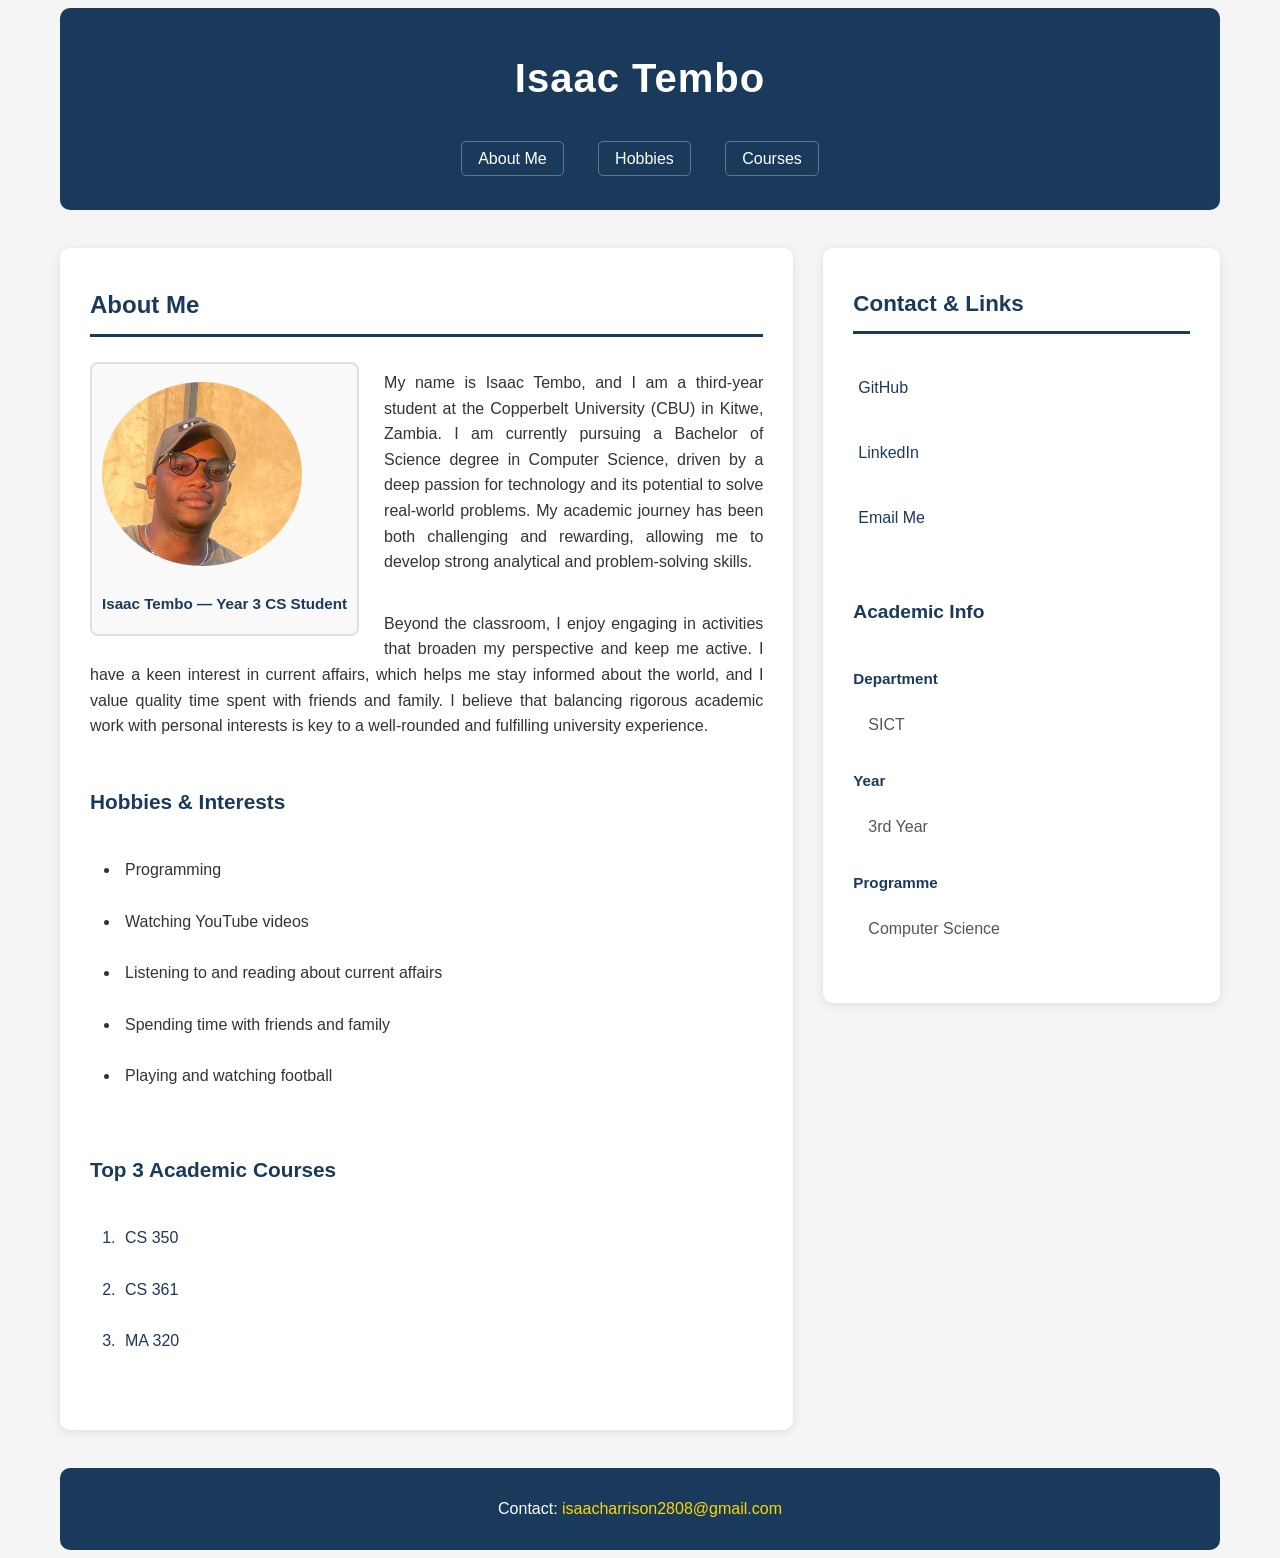
==== personal profile/profile.html @ 14c38af1 "finished with the personal profile project" ====
<!doctype html>
<html lang="en">
  <head>
    <meta charset="UTF-8" />
    <meta name="viewport" content="width=device-width, initial-scale=1.0" />
    <title>Isaac Tembo - Personal Profile</title>
    <link rel="stylesheet" href="./styles.css" />
  </head>
  <body>
    <header>
      <h1>Isaac Tembo</h1>
      <nav>
        <a href="#about">About Me</a>
        <a href="#hobbies">Hobbies</a>
        <a href="#courses">Courses</a>
      </nav>
    </header>

    <main>
      <article>
        <h2>About Me</h2>

        <figure>
          <img
            src="/assets/profile pic one.jpeg"
            alt="Photo of Isaac Tembo"
            width="200"
            height="200"
          />
          <figcaption>Isaac Tembo — Year 3 CS Student</figcaption>
        </figure>

        <p>
          My name is Isaac Tembo, and I am a third-year student at the
          Copperbelt University (CBU) in Kitwe, Zambia. I am currently pursuing
          a Bachelor of Science degree in Computer Science, driven by a deep
          passion for technology and its potential to solve real-world problems.
          My academic journey has been both challenging and rewarding, allowing
          me to develop strong analytical and problem-solving skills.
        </p>
        <p>
          Beyond the classroom, I enjoy engaging in activities that broaden my
          perspective and keep me active. I have a keen interest in current
          affairs, which helps me stay informed about the world, and I value
          quality time spent with friends and family. I believe that balancing
          rigorous academic work with personal interests is key to a
          well-rounded and fulfilling university experience.
        </p>

        <h3 id="hobbies">Hobbies & Interests</h3>
        <ul>
          <li>Programming</li>
          <li>Watching YouTube videos</li>
          <li>Listening to and reading about current affairs</li>
          <li>Spending time with friends and family</li>
          <li>Playing and watching football</li>
        </ul>

        <h3 id="courses">Top 3 Academic Courses</h3>
        <ol>
          <li>CS 350</li>
          <li>CS 361</li>
          <li>MA 320</li>
        </ol>
      </article>

      <aside>
        <h2>Contact & Links</h2>
        <ul>
          <li>
            <a href="https://github.com/IsaacHarrison28" target="_blank"
              >GitHub</a
            >
          </li>
          <li>
            <a
              href="https://www.linkedin.com/in/isaac-harrison/"
              target="_blank"
              >LinkedIn</a
            >
          </li>
          <li><a href="mailto:isaacharrison2808@gmail.com">Email Me</a></li>
        </ul>

        <h3>Academic Info</h3>
        <dl>
          <dt>Department</dt>
          <dd>SICT</dd>
          <dt>Year</dt>
          <dd>3rd Year</dd>
          <dt>Programme</dt>
          <dd>Computer Science</dd>
        </dl>
      </aside>
    </main>

    <footer>
      <p>
        Contact:
        <a href="mailto:isaacharrison2808@gmail.com"
          >isaacharrison2808@gmail.com</a
        >
      </p>
    </footer>
  </body>
</html>
---- personal profile/styles.css ----
* {
  margin: 0;
  padding-block: 0.5rem;
  padding-inline: 0;
  box-sizing: border-box;
}

body {
  font-family: "Segoe UI", Tahoma, Geneva, Verdana, sans-serif;
  line-height: 1.6;
  color: #333;
  background-color: #f5f5f5;
  max-width: 1200px;
  margin: 0 auto;
  padding: 0 20px;
}

header {
  background-color: #1a3a5c;
  color: white;
  padding: 30px 20px;
  text-align: center;
  border-radius: 10px;
  margin-bottom: 30px;
}

header h1 {
  font-size: 2.5em;
  margin-bottom: 20px;
  letter-spacing: 1px;
}

nav a {
  color: white;
  text-decoration: none;
  margin: 0 15px;
  padding: 8px 16px;
  border: 1px solid rgba(255, 255, 255, 0.3);
  border-radius: 5px;
  transition: background-color 0.3s ease;
}

nav a:hover {
  background-color: rgba(255, 255, 255, 0.2);
  text-decoration: none;
}

main {
  display: flex;
  gap: 30px;
  margin-bottom: 30px;
}

article {
  flex: 2;
  background-color: white;
  padding: 30px;
  border-radius: 10px;
  box-shadow: 0 2px 10px rgba(0, 0, 0, 0.1);
}

aside {
  flex: 1;
  background-color: white;
  padding: 30px;
  border-radius: 10px;
  box-shadow: 0 2px 10px rgba(0, 0, 0, 0.1);
  align-self: flex-start;
}

article h2 {
  color: #1a3a5c;
  margin-bottom: 25px;
  padding-bottom: 10px;
  border-bottom: 3px solid #1a3a5c;
}

article h3 {
  color: #1a3a5c;
  margin: 30px 0 15px 0;
  font-size: 1.3em;
}

article p {
  margin-bottom: 20px;
  text-align: justify;
}

figure {
  float: left;
  margin: 0 25px 20px 0;
  text-align: center;
  background-color: #f9f9f9;
  padding: 10px;
  border-radius: 8px;
  border: 2px solid #e0e0e0;
}

figure img {
  border-radius: 50%;
  display: block;
  margin-bottom: 10px;
  object-fit: cover;
}

figcaption {
  font-weight: 600;
  color: #1a3a5c;
  font-size: 0.95em;
}

ul,
ol {
  margin: 15px 0 20px 30px;
}

ul li,
ol li {
  margin-bottom: 10px;
  padding-left: 5px;
}

ol {
  color: #1a3a5c;
  font-weight: 500;
}

aside h2 {
  color: #1a3a5c;
  margin-bottom: 20px;
  padding-bottom: 10px;
  border-bottom: 3px solid #1a3a5c;
  font-size: 1.4em;
}

aside h3 {
  color: #1a3a5c;
  margin: 25px 0 15px 0;
  font-size: 1.2em;
}

aside ul {
  list-style: none;
  margin: 0;
}

aside ul li {
  margin-bottom: 12px;
}

aside a {
  color: #1a3a5c;
  text-decoration: none;
  display: inline-block;
  padding: 5px 0;
  border-bottom: 1px solid transparent;
  transition: border-color 0.3s ease;
}

aside a:hover {
  border-bottom: 1px solid #1a3a5c;
}

dl {
  margin-top: 15px;
}

dt {
  font-weight: 600;
  color: #1a3a5c;
  margin-bottom: 5px;
  font-size: 0.95em;
}

dd {
  margin-bottom: 15px;
  margin-left: 15px;
  color: #555;
}

footer {
  background-color: #1a3a5c;
  color: white;
  text-align: center;
  padding: 20px;
  border-radius: 10px;
  margin-top: 30px;
}

footer a {
  color: #ffd700;
  text-decoration: none;
  transition: color 0.3s ease;
}

footer a:hover {
  color: #fff;
  text-decoration: underline;
}

footer p {
  margin: 0;
}
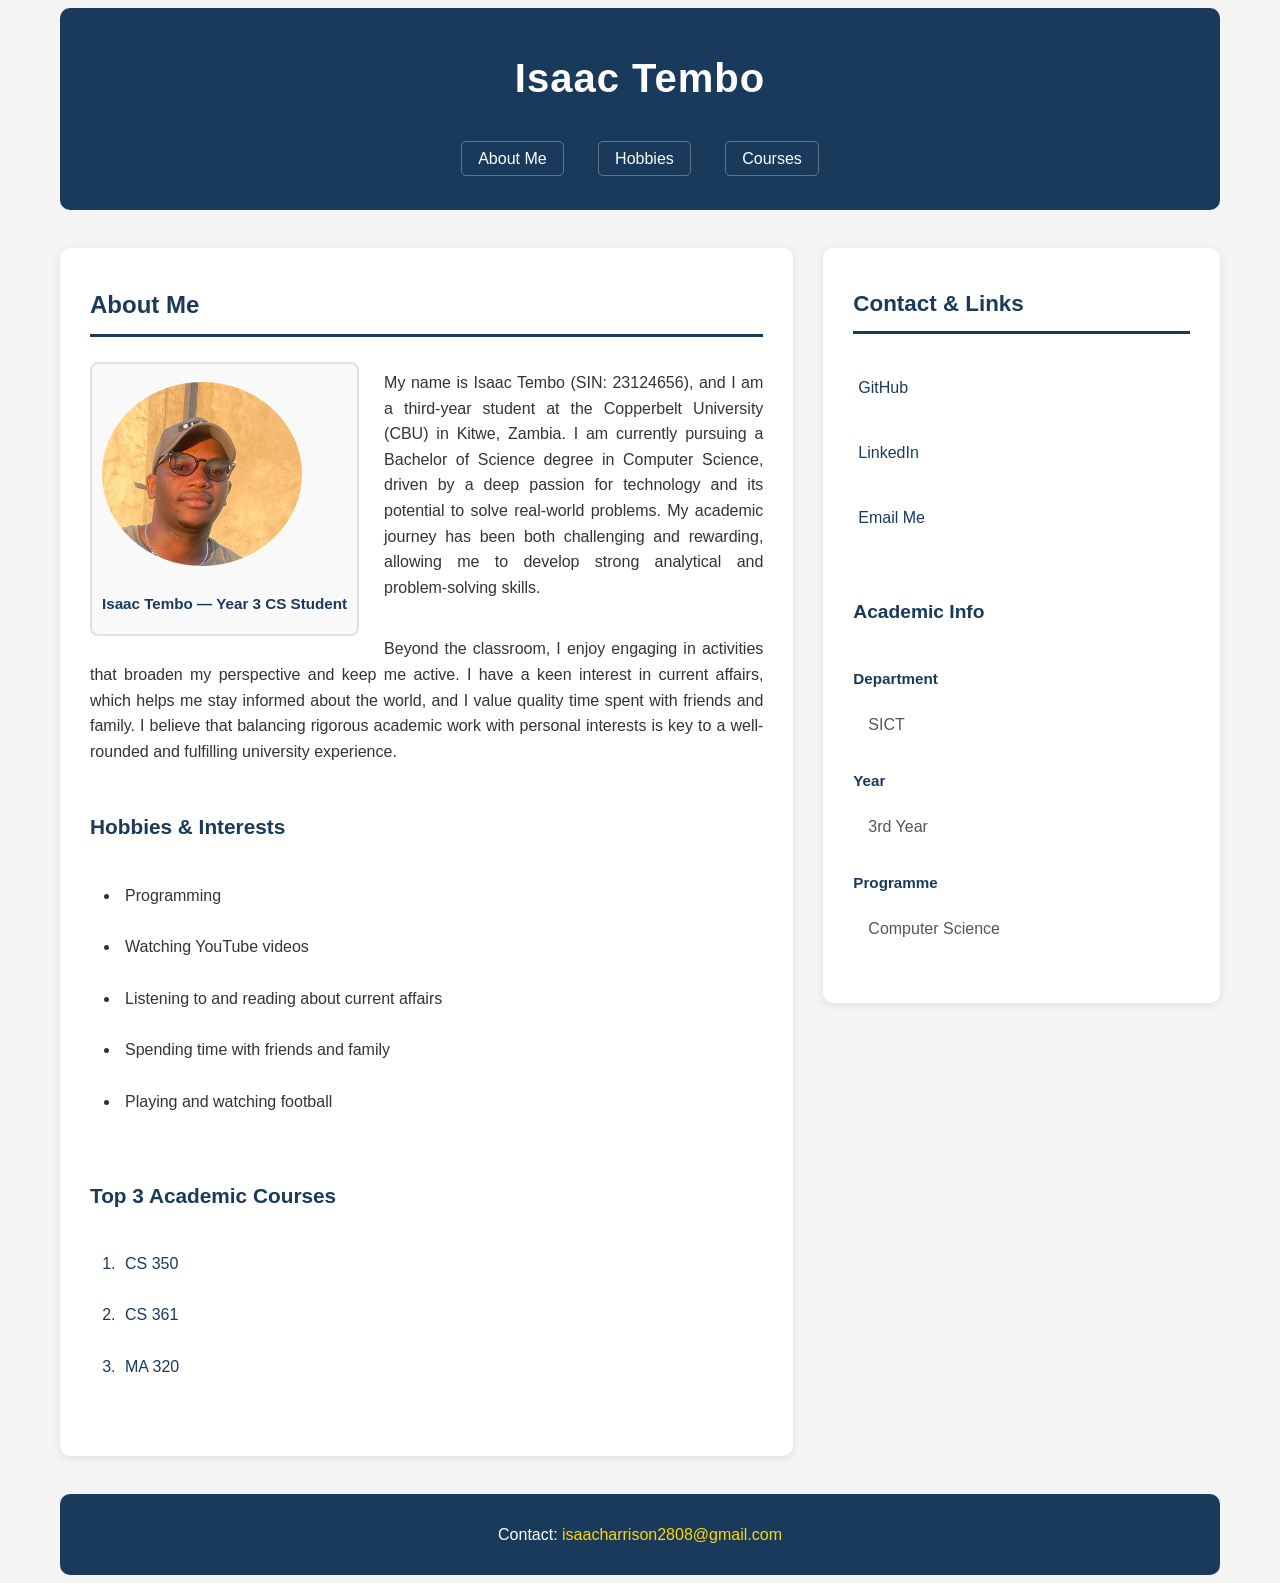
==== commit d9388ded: "added SIN into profile data" ====
--- a/personal profile/profile.html
+++ b/personal profile/profile.html
@@ -31,12 +31,12 @@
         </figure>
 
         <p>
-          My name is Isaac Tembo, and I am a third-year student at the
-          Copperbelt University (CBU) in Kitwe, Zambia. I am currently pursuing
-          a Bachelor of Science degree in Computer Science, driven by a deep
-          passion for technology and its potential to solve real-world problems.
-          My academic journey has been both challenging and rewarding, allowing
-          me to develop strong analytical and problem-solving skills.
+          My name is Isaac Tembo (SIN: 23124656), and I am a third-year student
+          at the Copperbelt University (CBU) in Kitwe, Zambia. I am currently
+          pursuing a Bachelor of Science degree in Computer Science, driven by a
+          deep passion for technology and its potential to solve real-world
+          problems. My academic journey has been both challenging and rewarding,
+          allowing me to develop strong analytical and problem-solving skills.
         </p>
         <p>
           Beyond the classroom, I enjoy engaging in activities that broaden my
